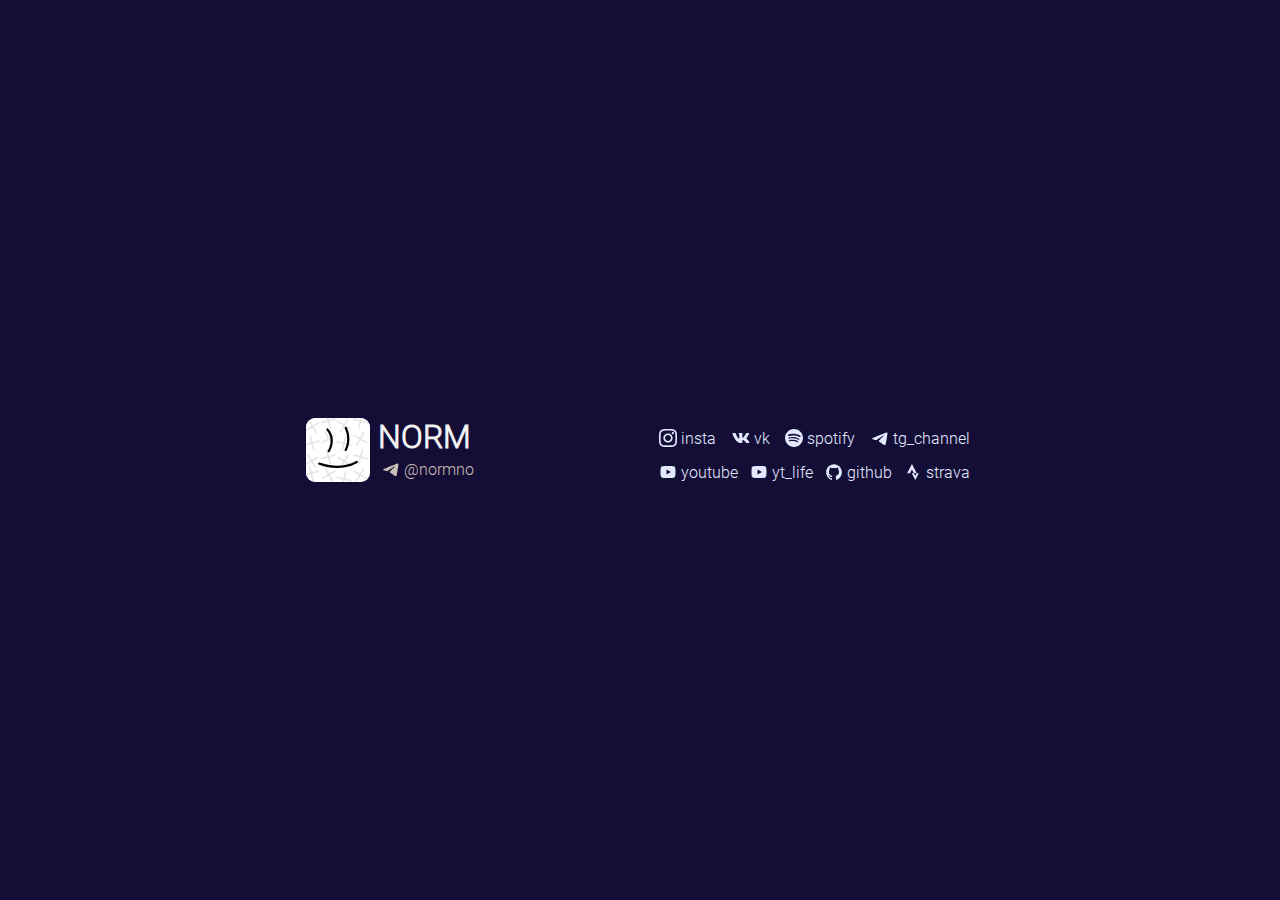
==== index.html @ 984906d0 "add qcode previews" ====
<!DOCTYPE html>
<html>

<head>
    <meta charset="UTF-8" />
    <meta http-equiv="X-UA-Compatible" content="IE=edge" />
    <meta name="viewport" content="width=device-width, initial-scale=1.0" />
    <title>NORM</title>
    <meta name="description"
        content="Hello! My name is Sergey. I love new technologies, programming and video editing.">
    <meta property="og:site_name" content="NORM" />
    <meta property="og:description"
        content="Hello! My name is Sergey. I love new technologies, programming and video editing.">
    <meta property="og:title" content="NORM">
    <meta property="og:image" content="https://normss.github.io/normlinks/image/qrcode.png">
    <link rel="stylesheet" href="css/main.css" />
    <link rel="icon" href="image\norm_logo.svg">
    <link rel="canonical" href="https://normss.github.io/normlinks/">
</head>

<body>
    <div class="main">

        <div class="wrapper">
            <div class="author">
                <svg class="logo" xmlns="http://www.w3.org/2000/svg" viewBox="0 0 283.46 283.46">
                    <defs>
                        <style>
                            .cls-1 {
                                fill: #fff;
                            }
            
                            .cls-2 {
                                fill: #e5e5e5;
                            }
                        </style>
                    </defs>
                    <g>
                        <path class="cls-1"
                            d="M283.46,28.34V255.11a28.34,28.34,0,0,1-28.34,28.35H28.35A28.35,28.35,0,0,1,0,255.11V28.34A28.34,28.34,0,0,1,28.35,0H255.12A28.34,28.34,0,0,1,283.46,28.34Z" />
                        <path class="cls-2"
                            d="M54.86,239.75c4.46-1.12,2.59-8.1-1.83-6.84l-24,6.42a3.55,3.55,0,0,1-4.34-2.51l-6.42-24c-1.12-4.46-8.1-2.58-6.84,1.84l6.41,24a3.54,3.54,0,0,1-2.5,4.34l-24,6.42c-4.46,1.12-2.59,8.09,1.83,6.84l24-6.42a3.54,3.54,0,0,1,4.34,2.51l6.42,24c1.13,4.46,8.1,2.59,6.85-1.83l-6.42-24a3.54,3.54,0,0,1,2.5-4.34Z" />
                        <path class="cls-2"
                            d="M58.62,105.71c4.46-1.13,2.59-8.1-1.83-6.85l-24,6.42a3.53,3.53,0,0,1-4.34-2.5l-6.42-24c-1.13-4.46-8.1-2.59-6.85,1.83l6.42,24a3.54,3.54,0,0,1-2.5,4.34l-24,6.42c-4.46,1.12-2.59,8.1,1.83,6.84l24-6.42a3.55,3.55,0,0,1,4.34,2.51l6.42,24c1.13,4.46,8.1,2.59,6.85-1.84l-6.42-23.95a3.53,3.53,0,0,1,2.5-4.34Z" />
                        <path class="cls-2"
                            d="M37.83,219.52c2.24,4,8.49.4,6.14-3.55l-12.4-21.48a3.55,3.55,0,0,1,1.29-4.84l21.48-12.4c4-2.24.41-8.49-3.54-6.14L29.32,183.52a3.56,3.56,0,0,1-4.84-1.3l-12.4-21.48c-2.24-4-8.5-.4-6.14,3.54l12.4,21.48a3.54,3.54,0,0,1-1.29,4.84L-4.43,203c-4,2.25-.41,8.5,3.54,6.14l21.48-12.4a3.54,3.54,0,0,1,4.84,1.3Z" />
                        <path class="cls-2"
                            d="M42.18,66.89c2.24,4,8.49.4,6.14-3.55L35.92,41.86A3.55,3.55,0,0,1,37.21,37l21.48-12.4c4-2.24.41-8.49-3.54-6.14L33.67,30.88a3.55,3.55,0,0,1-4.84-1.29L16.43,8.11c-2.24-4-8.5-.41-6.14,3.54l12.4,21.48A3.54,3.54,0,0,1,21.4,38L-.08,50.37c-4,2.24-.41,8.5,3.54,6.14l21.48-12.4a3.54,3.54,0,0,1,4.84,1.3Z" />
                        <path class="cls-2"
                            d="M136,266.16c-4.46-1.13-2.59-8.1,1.83-6.85l24,6.42a3.54,3.54,0,0,0,4.34-2.5l6.42-24c1.12-4.46,8.1-2.59,6.84,1.84L173,265.06a3.55,3.55,0,0,0,2.51,4.34l24,6.42c4.46,1.13,2.59,8.1-1.84,6.85l-24-6.42a3.53,3.53,0,0,0-4.34,2.5l-6.42,24c-1.13,4.46-8.1,2.59-6.85-1.83l6.42-24a3.54,3.54,0,0,0-2.5-4.34Z" />
                        <path class="cls-2"
                            d="M136.24,107.08c-4.46-1.12-2.59-8.1,1.84-6.84L162,106.66a3.55,3.55,0,0,0,4.34-2.51l6.42-24c1.13-4.46,8.1-2.59,6.85,1.84l-6.42,24a3.53,3.53,0,0,0,2.5,4.33l24,6.42c4.46,1.13,2.59,8.1-1.83,6.85l-24-6.42a3.55,3.55,0,0,0-4.34,2.5l-6.42,24c-1.12,4.46-8.1,2.59-6.84-1.83l6.42-24a3.55,3.55,0,0,0-2.51-4.34Z" />
                        <path class="cls-2"
                            d="M157,220.89c-2.24,4-8.49.4-6.14-3.54l12.4-21.48A3.54,3.54,0,0,0,162,191l-21.48-12.4c-4-2.24-.41-8.5,3.54-6.14l21.48,12.4a3.54,3.54,0,0,0,4.84-1.3l12.4-21.48c2.24-4,8.5-.4,6.14,3.55l-12.4,21.48a3.54,3.54,0,0,0,1.3,4.84l21.48,12.4c4,2.24.4,8.49-3.55,6.14l-21.48-12.41a3.56,3.56,0,0,0-4.84,1.3Z" />
                        <path class="cls-2"
                            d="M156.83,61.71c-2.24,4-8.49.41-6.14-3.54l12.4-21.48a3.54,3.54,0,0,0-1.29-4.84l-21.48-12.4c-4-2.24-.41-8.5,3.54-6.14l21.48,12.4a3.54,3.54,0,0,0,4.84-1.3l12.4-21.48c2.24-4,8.5-.4,6.14,3.55L176.32,28a3.55,3.55,0,0,0,1.29,4.84L199.1,45.2c4,2.24.4,8.49-3.55,6.14l-21.48-12.4a3.55,3.55,0,0,0-4.84,1.29Z" />
                        <path class="cls-2"
                            d="M67.31,16.88C62.86,18,64.73,25,69.15,23.73l24-6.42a3.54,3.54,0,0,1,4.34,2.5l6.42,24c1.12,4.46,8.1,2.59,6.84-1.83l-6.42-24a3.55,3.55,0,0,1,2.51-4.34l24-6.42c4.46-1.12,2.59-8.1-1.83-6.84L105,6.8a3.55,3.55,0,0,1-4.34-2.51l-6.42-24c-1.12-4.46-8.1-2.59-6.84,1.84l6.42,24a3.55,3.55,0,0,1-2.51,4.34Z" />
                        <path class="cls-2"
                            d="M67.46,176c-4.45,1.13-2.58,8.1,1.84,6.85l24-6.42a3.54,3.54,0,0,1,4.34,2.5l6.42,24c1.12,4.46,8.1,2.59,6.84-1.83l-6.42-24a3.55,3.55,0,0,1,2.51-4.34l24-6.42c4.45-1.13,2.58-8.1-1.84-6.85l-24,6.42a3.54,3.54,0,0,1-4.34-2.5l-6.42-24c-1.12-4.46-8.1-2.59-6.84,1.83l6.42,24a3.55,3.55,0,0,1-2.51,4.34Z" />
                        <path class="cls-2"
                            d="M88.25,62.15c-2.24-4-8.49-.4-6.13,3.55l12.4,21.48A3.54,3.54,0,0,1,93.22,92l-21.48,12.4c-4,2.24-.4,8.49,3.54,6.13l21.49-12.4a3.53,3.53,0,0,1,4.83,1.3L114,120.93c2.24,4,8.49.4,6.13-3.54l-12.4-21.48a3.53,3.53,0,0,1,1.3-4.84l21.48-12.41c4-2.24.4-8.49-3.54-6.13L105.5,84.93a3.53,3.53,0,0,1-4.84-1.3Z" />
                        <path class="cls-2"
                            d="M88.05,221.33c-2.24-4-8.49-.4-6.13,3.55l12.4,21.47A3.55,3.55,0,0,1,93,251.2L71.54,263.6c-4,2.24-.4,8.49,3.54,6.13l21.48-12.4a3.53,3.53,0,0,1,4.84,1.3l12.41,21.48c2.24,4,8.49.4,6.13-3.54l-12.4-21.48a3.53,3.53,0,0,1,1.3-4.84l21.48-12.41c4-2.24.4-8.49-3.54-6.13l-21.48,12.4a3.53,3.53,0,0,1-4.84-1.3Z" />
                        <path class="cls-2"
                            d="M273.63,17.61c4.46,1.12,2.59,8.1-1.84,6.84l-24-6.42a3.55,3.55,0,0,0-4.34,2.51l-6.42,24C236,49,229,47.08,230.23,42.66l6.42-24a3.54,3.54,0,0,0-2.5-4.34l-24-6.42C205.73,6.82,207.6-.16,212,1.1l24,6.42A3.55,3.55,0,0,0,240.32,5l6.42-24c1.12-4.46,8.1-2.59,6.84,1.83l-6.42,24a3.55,3.55,0,0,0,2.51,4.34Z" />
                        <path class="cls-2"
                            d="M273.48,176.69c4.46,1.12,2.59,8.1-1.84,6.84l-24-6.42a3.54,3.54,0,0,0-4.33,2.51l-6.42,23.95c-1.13,4.46-8.1,2.59-6.85-1.83l6.42-24a3.55,3.55,0,0,0-2.5-4.34L210,167c-4.46-1.12-2.59-8.1,1.83-6.84l24,6.42a3.55,3.55,0,0,0,4.34-2.51l6.42-24c1.12-4.45,8.1-2.58,6.84,1.84l-6.42,24a3.55,3.55,0,0,0,2.51,4.34Z" />
                        <path class="cls-2"
                            d="M252.69,62.88c2.24-4,8.49-.41,6.13,3.54L246.42,87.9a3.55,3.55,0,0,0,1.3,4.84l21.48,12.4c4,2.24.4,8.5-3.54,6.14l-21.48-12.4a3.54,3.54,0,0,0-4.84,1.29l-12.41,21.48c-2.24,4-8.49.41-6.13-3.54l12.4-21.48a3.54,3.54,0,0,0-1.3-4.84l-21.48-12.4c-4-2.24-.4-8.5,3.55-6.14l21.48,12.4a3.55,3.55,0,0,0,4.84-1.29Z" />
                        <path class="cls-2"
                            d="M252.89,222.05c2.24-4,8.49-.4,6.14,3.55l-12.41,21.48a3.56,3.56,0,0,0,1.3,4.84l21.48,12.4c4,2.24.4,8.49-3.54,6.14l-21.48-12.4a3.54,3.54,0,0,0-4.84,1.29l-12.4,21.48c-2.25,4-8.5.41-6.14-3.54l12.4-21.48a3.54,3.54,0,0,0-1.3-4.84l-21.48-12.4c-4-2.24-.4-8.5,3.55-6.14l21.48,12.4a3.55,3.55,0,0,0,4.84-1.29Z" />
                        <path
                            d="M91.22,54.47c6,6,10.93,15.2,13.91,24,7.67,22.59,2.79,45.91-8.73,66.28-3.18,5.61,5.46,10.66,8.63,5,12.59-22.25,18.12-48.22,10.07-73-3.41-10.5-8.94-21.43-16.81-29.36-4.54-4.57-11.61,2.5-7.07,7.08Z" />
                        <path
                            d="M171.61,46.12c14.65,28,14.19,65.06,0,93.09-2.9,5.73,5.72,10.79,8.63,5,15.86-31.32,16.48-71.74,0-103.19-3-5.7-11.62-.65-8.63,5Z" />
                        <path
                            d="M56.1,205.78c11.4,5,23.67,8.35,35.83,10.9,26.72,5.62,54.41,6.68,81.33,1.83a175.32,175.32,0,0,0,54.1-19.4c5.63-3.13.59-11.77-5-8.64C176.4,216,120.88,217,71.62,200.93c-2.81-.91-5.59-1.88-8.35-3L61,197.09c-1.31-.53,1,.45.14,0-5.84-2.57-10.93,6.05-5,8.64Z" />
                    </g>
                </svg>
                <div>
                    <h1>NORM</h1>
                    <a class="socials" href="https://t.me/normno" target="_blank">
                        <span class="social-logo">
                            <svg xmlns="http://www.w3.org/2000/svg" width="18" height="18" viewBox="0 0 48 48" fill="currentcolor">
                                <path
                                    d="M5.83,23.616c12.568-5.529,28.832-12.27,31.077-13.203c5.889-2.442,7.696-1.974,6.795,3.434 c-0.647,3.887-2.514,16.756-4.002,24.766c-0.883,4.75-2.864,5.313-5.979,3.258c-1.498-0.989-9.059-5.989-10.7-7.163 c-1.498-1.07-3.564-2.357-0.973-4.892c0.922-0.903,6.966-6.674,11.675-11.166c0.617-0.59-0.158-1.559-0.87-1.086 c-6.347,4.209-15.147,10.051-16.267,10.812c-1.692,1.149-3.317,1.676-6.234,0.838c-2.204-0.633-4.357-1.388-5.195-1.676 C1.93,26.43,2.696,24.995,5.83,23.616z">
                                </path>
                            </svg>
                        </span>
                        @normno
                    </a>
                </div>
            </div>

            <div class="link-bar">
                <div class="link-row">
                    <a class="socials instagram" href="https://instagram.com/norm_182" target="_blank">
                        <span class="social-logo">
                            <svg viewBox="0 0 128 128""
                            xmlns=" http://www.w3.org/2000/svg" width="18" height="18" fill="currentcolor">
                                <path
                                    d="M105.843,29.837    c0,4.242-3.439,7.68-7.68,7.68c-4.241,0-7.68-3.438-7.68-7.68c0-4.242,3.439-7.68,7.68-7.68    C102.405,22.157,105.843,25.595,105.843,29.837z M64,85.333c-11.782,0-21.333-9.551-21.333-21.333    c0-11.782,9.551-21.333,21.333-21.333c11.782,0,21.333,9.551,21.333,21.333C85.333,75.782,75.782,85.333,64,85.333z M64,31.135    c-18.151,0-32.865,14.714-32.865,32.865c0,18.151,14.714,32.865,32.865,32.865c18.151,0,32.865-14.714,32.865-32.865    C96.865,45.849,82.151,31.135,64,31.135z M64,11.532c17.089,0,19.113,0.065,25.861,0.373c6.24,0.285,9.629,1.327,11.884,2.204    c2.987,1.161,5.119,2.548,7.359,4.788c2.24,2.239,3.627,4.371,4.788,7.359c0.876,2.255,1.919,5.644,2.204,11.884    c0.308,6.749,0.373,8.773,0.373,25.862c0,17.089-0.065,19.113-0.373,25.861c-0.285,6.24-1.327,9.629-2.204,11.884    c-1.161,2.987-2.548,5.119-4.788,7.359c-2.239,2.24-4.371,3.627-7.359,4.788c-2.255,0.876-5.644,1.919-11.884,2.204    c-6.748,0.308-8.772,0.373-25.861,0.373c-17.09,0-19.114-0.065-25.862-0.373c-6.24-0.285-9.629-1.327-11.884-2.204    c-2.987-1.161-5.119-2.548-7.359-4.788c-2.239-2.239-3.627-4.371-4.788-7.359c-0.876-2.255-1.919-5.644-2.204-11.884    c-0.308-6.749-0.373-8.773-0.373-25.861c0-17.089,0.065-19.113,0.373-25.862c0.285-6.24,1.327-9.629,2.204-11.884    c1.161-2.987,2.548-5.119,4.788-7.359c2.239-2.24,4.371-3.627,7.359-4.788c2.255-0.876,5.644-1.919,11.884-2.204    C44.887,11.597,46.911,11.532,64,11.532z M64,0C46.619,0,44.439,0.074,37.613,0.385C30.801,0.696,26.148,1.778,22.078,3.36    c-4.209,1.635-7.778,3.824-11.336,7.382C7.184,14.3,4.995,17.869,3.36,22.078c-1.582,4.071-2.664,8.723-2.975,15.535    C0.074,44.439,0,46.619,0,64c0,17.381,0.074,19.561,0.385,26.387c0.311,6.812,1.393,11.464,2.975,15.535    c1.635,4.209,3.824,7.778,7.382,11.336c3.558,3.558,7.127,5.746,11.336,7.382c4.071,1.582,8.723,2.664,15.535,2.975    C44.439,127.926,46.619,128,64,128c17.381,0,19.561-0.074,26.387-0.385c6.812-0.311,11.464-1.393,15.535-2.975    c4.209-1.636,7.778-3.824,11.336-7.382c3.558-3.558,5.746-7.127,7.382-11.336c1.582-4.071,2.664-8.723,2.975-15.535    C127.926,83.561,128,81.381,128,64c0-17.381-0.074-19.561-0.385-26.387c-0.311-6.812-1.393-11.464-2.975-15.535    c-1.636-4.209-3.824-7.778-7.382-11.336c-3.558-3.558-7.127-5.746-11.336-7.382c-4.071-1.582-8.723-2.664-15.535-2.975    C83.561,0.074,81.381,0,64,0z" />
                            </svg>
                        </span>
                        insta
                    </a>
                    <a class="socials vk" href="https://vk.com/norm_182" target="_blank">
                        <span class="social-logo">
                            <svg xmlns="http://www.w3.org/2000/svg" width="18" height="18" viewBox="0 0 512 512"
                                fill="currentcolor">
                                <path
                                    d="M484.7 132c3.56-11.28 0-19.48-15.75-19.48h-52.37c-13.21 0-19.31 7.18-22.87 14.86c0 0-26.94 65.6-64.56 108.13c-12.2 12.3-17.79 16.4-24.4 16.4c-3.56 0-8.14-4.1-8.14-15.37V131.47c0-13.32-4.06-19.47-15.25-19.47H199c-8.14 0-13.22 6.15-13.22 12.3c0 12.81 18.81 15.89 20.84 51.76V254c0 16.91-3 20-9.66 20c-17.79 0-61-66.11-86.92-141.44C105 117.64 99.88 112 86.66 112H33.79C18.54 112 16 119.17 16 126.86c0 13.84 17.79 83.53 82.86 175.77c43.21 63 104.72 96.86 160.13 96.86c33.56 0 37.62-7.69 37.62-20.5v-47.66c0-15.37 3.05-17.93 13.73-17.93c7.62 0 21.35 4.09 52.36 34.33C398.28 383.6 404.38 400 424.21 400h52.36c15.25 0 22.37-7.69 18.3-22.55c-4.57-14.86-21.86-36.38-44.23-62c-12.2-14.34-30.5-30.23-36.09-37.92c-7.62-10.25-5.59-14.35 0-23.57c-.51 0 63.55-91.22 70.15-122">
                                </path>
                            </svg>
                        </span>
                        vk
                    </a>
                    <a class="socials spotify" href="https://open.spotify.com/user/oo09uknyfa5kwyi226auy5erz"
                        target="_blank">
                        <span class="social-logo">
                            <svg xmlns="http://www.w3.org/2000/svg" width="18" height="18" viewBox="0 0 128 128"
                                fill="currentcolor">
                                <path
                                    d="M64,0C28.8,0,0,28.8,0,64s28.8,64,64,64    s64-28.8,64-64S99.52,0,64,0 M93.44,92.48c-1.28,1.92-3.52,2.56-5.44,1.28c-15.04-9.28-33.92-11.2-56.32-6.08    c-2.24,0.64-4.16-0.96-4.8-2.88c-0.64-2.24,0.96-4.16,2.88-4.8c24.32-5.44,45.44-3.2,62.08,7.04C94.08,88,94.4,90.56,93.44,92.48     M101.12,74.88c-1.6,2.24-4.48,3.2-6.72,1.6c-17.28-10.56-43.52-13.76-63.68-7.36c-2.56,0.64-5.44-0.64-6.08-3.2    c-0.64-2.56,0.64-5.44,3.2-6.08c23.36-7.04,52.16-3.52,72,8.64C101.76,69.44,102.72,72.64,101.12,74.88 M101.76,56.96    C81.28,44.8,47.04,43.52,27.52,49.6c-3.2,0.96-6.4-0.96-7.36-3.84c-0.96-3.2,0.96-6.4,3.84-7.36c22.72-6.72,60.16-5.44,83.84,8.64    c2.88,1.6,3.84,5.44,2.24,8.32C108.48,57.6,104.64,58.56,101.76,56.96" />
                            </svg>
                        </span>
                        spotify
                    </a>
                    <a class="socials telegram" href="https://t.me/atmosphericbox" target="_blank">
                        <span class="social-logo">
                            <svg xmlns="http://www.w3.org/2000/svg" width="18" height="18" viewBox="0 0 48 48"
                                fill="currentcolor">
                                <path
                                    d="M5.83,23.616c12.568-5.529,28.832-12.27,31.077-13.203c5.889-2.442,7.696-1.974,6.795,3.434 c-0.647,3.887-2.514,16.756-4.002,24.766c-0.883,4.75-2.864,5.313-5.979,3.258c-1.498-0.989-9.059-5.989-10.7-7.163 c-1.498-1.07-3.564-2.357-0.973-4.892c0.922-0.903,6.966-6.674,11.675-11.166c0.617-0.59-0.158-1.559-0.87-1.086 c-6.347,4.209-15.147,10.051-16.267,10.812c-1.692,1.149-3.317,1.676-6.234,0.838c-2.204-0.633-4.357-1.388-5.195-1.676 C1.93,26.43,2.696,24.995,5.83,23.616z">
                                </path>
                            </svg>
                        </span>
                        tg_channel
                    </a>
                </div>
                <div class="link-row">
                    <a class="socials youtube" href="https://www.youtube.com/@normno" target="_blank">
                        <span class="social-logo">
                            <svg xmlns="http://www.w3.org/2000/svg" width="18" height="18" viewBox="0 0 24 24"
                                fill="currentcolor">
                                <path
                                    d="M21.582,6.186c-0.23-0.86-0.908-1.538-1.768-1.768C18.254,4,12,4,12,4S5.746,4,4.186,4.418 c-0.86,0.23-1.538,0.908-1.768,1.768C2,7.746,2,12,2,12s0,4.254,0.418,5.814c0.23,0.86,0.908,1.538,1.768,1.768 C5.746,20,12,20,12,20s6.254,0,7.814-0.418c0.861-0.23,1.538-0.908,1.768-1.768C22,16.254,22,12,22,12S22,7.746,21.582,6.186z M10,14.598V9.402c0-0.385,0.417-0.625,0.75-0.433l4.5,2.598c0.333,0.192,0.333,0.674,0,0.866l-4.5,2.598 C10.417,15.224,10,14.983,10,14.598z">
                                </path>
                            </svg>
                        </span>
                        youtube
                    </a>
                    <a class="socials youtube" href="https://www.youtube.com/@norm_life" target="_blank">
                        <span class="social-logo">
                            <svg xmlns="http://www.w3.org/2000/svg" width="18" height="18" viewBox="0 0 24 24"
                                fill="currentcolor">
                                <path
                                    d="M21.582,6.186c-0.23-0.86-0.908-1.538-1.768-1.768C18.254,4,12,4,12,4S5.746,4,4.186,4.418 c-0.86,0.23-1.538,0.908-1.768,1.768C2,7.746,2,12,2,12s0,4.254,0.418,5.814c0.23,0.86,0.908,1.538,1.768,1.768 C5.746,20,12,20,12,20s6.254,0,7.814-0.418c0.861-0.23,1.538-0.908,1.768-1.768C22,16.254,22,12,22,12S22,7.746,21.582,6.186z M10,14.598V9.402c0-0.385,0.417-0.625,0.75-0.433l4.5,2.598c0.333,0.192,0.333,0.674,0,0.866l-4.5,2.598 C10.417,15.224,10,14.983,10,14.598z">
                                </path>
                            </svg>
                        </span>
                        yt_life
                    </a>
                    <a class="socials github" href="https://github.com/NORMss" target="_blank">
                        <span class="social-logo">
                            <svg viewBox="0 0 512 512""
                        xmlns=" http://www.w3.org/2000/svg" width="18" height="18" fill="currentcolor">
                                <path
                                    d="M256,32C132.3,32,32,134.8,32,261.7c0,101.5,64.2,187.5,153.2,217.9c11.2,2.1,15.3-5,15.3-11.1   c0-5.5-0.2-19.9-0.3-39.1c-62.3,13.9-75.5-30.8-75.5-30.8c-10.2-26.5-24.9-33.6-24.9-33.6c-20.3-14.3,1.5-14,1.5-14   c22.5,1.6,34.3,23.7,34.3,23.7c20,35.1,52.4,25,65.2,19.1c2-14.8,7.8-25,14.2-30.7c-49.7-5.8-102-25.5-102-113.5   c0-25.1,8.7-45.6,23-61.6c-2.3-5.8-10-29.2,2.2-60.8c0,0,18.8-6.2,61.6,23.5c17.9-5.1,37-7.6,56.1-7.7c19,0.1,38.2,2.6,56.1,7.7   c42.8-29.7,61.5-23.5,61.5-23.5c12.2,31.6,4.5,55,2.2,60.8c14.3,16.1,23,36.6,23,61.6c0,88.2-52.4,107.6-102.3,113.3   c8,7.1,15.2,21.1,15.2,42.5c0,30.7-0.3,55.5-0.3,63c0,6.1,4,13.3,15.4,11C415.9,449.1,480,363.1,480,261.7   C480,134.8,379.7,32,256,32z" />
                            </svg>
                        </span>
                        github
                    </a>
                    <a class="socials strava" href="https://www.strava.com/athletes/66466431" target="_blank">
                        <span class="social-logo">
                            <svg viewBox="0 0 512 512""
                        xmlns=" http://www.w3.org/2000/svg" width="18" height="18" fill="currentcolor">
                                <g>
                                    <polygon
                                        points="226.172,26.001 90.149,288.345 170.29,288.345 226.172,184.036 281.605,288.345     361.116,288.345   "
                                        />
                                    <polygon
                                        points="361.116,288.345 321.675,367.586 281.605,288.345 220.871,288.345 321.675,485.999     421.851,288.345   "
                                        />
                                </g>
                            <g/>
                        </svg>
                        </span>
                        strava
                    </a>
                </div>

            </div>
        </div>
    </div>
</body>

</html>
---- css/main.css ----
@font-face { font-family: Open Sans; src: url('../css/Roboto-Light.ttf'); } 
@font-face { font-family: Panton; src: url('../css/Roboto-Regular.ttf');}

html,
body {
  padding: 0;
  margin: 0;
  font-family: 'Open Sans', sans-serif;
}

* {
  box-sizing: border-box;
  outline: none !important
}   

body {
  background-color: #140e36;
  color: #f1f1f1;
  max-width: 700px;
  margin: 0 auto;
  padding: 16px;
  font-family: 'Open Sans', sans-serif;
  display: flex;
  flex-direction: column;
  align-items: center;
  min-height: 100vh;
}

::selection {
    background-color: #e2e9ff;
    color: #402158;
}

a {
  color: inherit;
  transition: 0.2s;
  text-decoration: none;
}

a:hover {
  color: #ffffff ;
}

a:hover.telegram{
  color: #0088cc ;
}

a:hover.youtube{
  color: #c4302b ;
}

a:hover.instagram{
  color: #cc2366;
}

a:hover.spotify{
  color: #1DB954;
}

a:hover.vk{
  color: #0077FF;
}

a:hover.github{
  color: #6e5494;
}

a:hover.strava{
  color: #fc4c02;
}

.main {
  display: flex;
  flex: 1 0 auto;
  align-items: center;
  width: 100%;
}

.wrapper {
  display: flex;
  flex-wrap: wrap;
  align-items: center;
  width: 100%;
  -moz-user-select: none;
  -khtml-user-select: none;
  user-select: none;   
}

.author {
  display: flex;
  animation: 2.5s cubic-bezier(0.25, 1, 0.3, 1) wipe-in both;
  align-items: center;
  margin: 24px 0;
}

.author h1, .author a {
  margin: 0px;
}

.author a {
  color: #c9bfb5;
  /* margin-left: 0.65vh; */
}

.logo {
  background-color: #e2e9ff;
  border-radius: 15%;
  margin-right: 8px;
  width: 64px;
  height: 64px;   
}

.link-bar {
  margin-left: auto;
  margin-top: 10px;
  animation: 2.5s cubic-bezier(0.25, 1, 0.3, 1) wipe-in both;
}

.link-row {
  display: flex;
  flex-wrap: wrap;
  justify-content: space-between;
}

.socials {
  margin: 4px;
  display: flex;
  align-items: center;
  color: #e2e9ff;
}

.social-logo {
  display: flex;
  margin: 4px;
}

/* .footer {
  font-size: 10px;
  animation: 2.5s cubic-bezier(0.25, 1, 0.3, 1) wipe-in both;
  color: #868686;
  opacity: .3;
}

.footer a {
  text-decoration: underline;
} */

@keyframes wipe-in {
  0% {
    clip-path: inset(0 100% 0 0);
  }
  100% {
    clip-path: inset(0 0 0 0);
  }
}

@media (max-width: 578px) {
  .wrapper {
    justify-content: center;
    margin-bottom: 10vh;
  }
  
  .link-bar{
    margin: 0;
    margin-top: 10px;
  }

  .link-row{
    justify-content: space-between;
  }
}

.noisy {
background-image: url([data-uri]);}
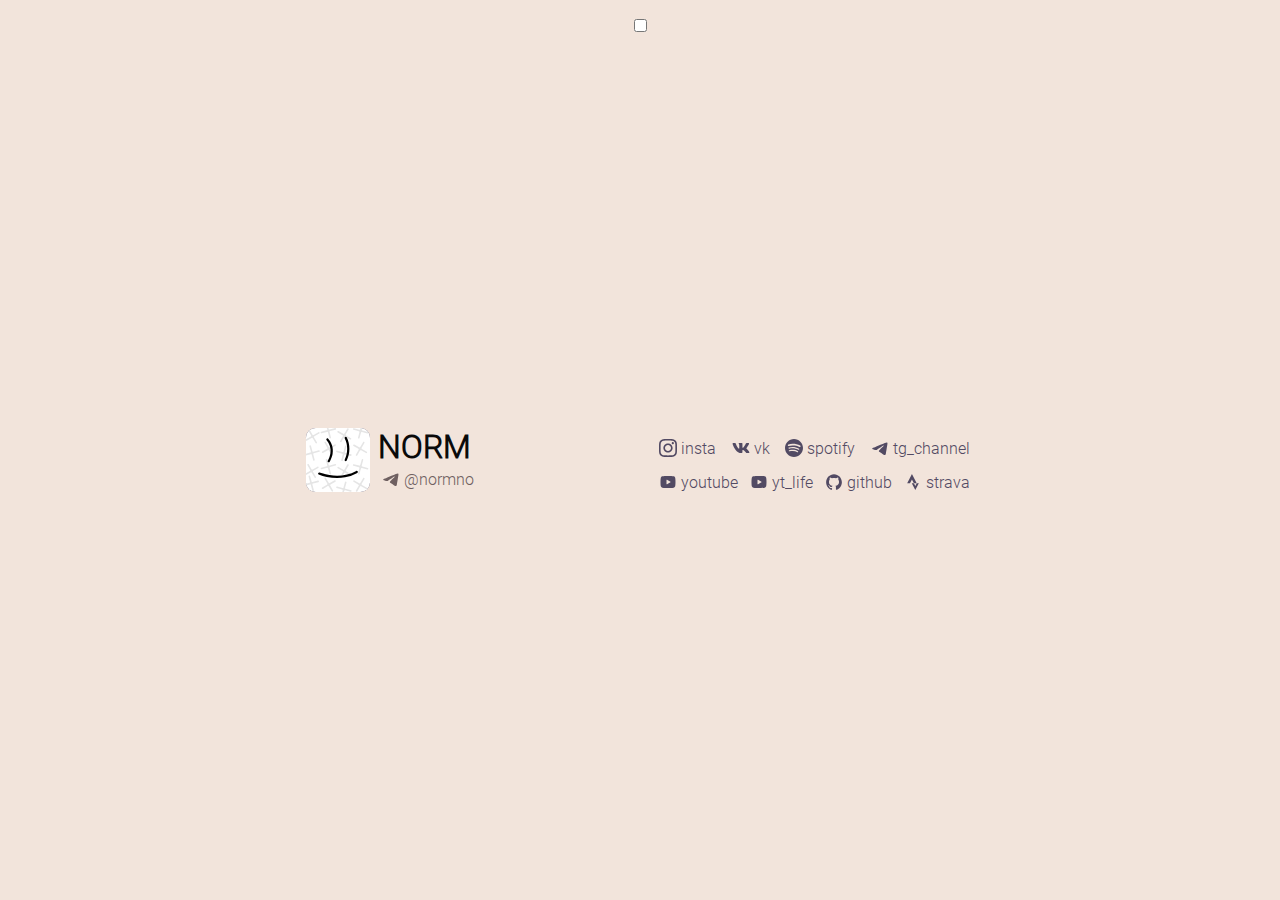
==== commit 1ee65dbf: "add white themem" ====
--- a/index.html
+++ b/index.html
@@ -19,8 +19,20 @@
 </head>
 
 <body>
+    <label>
+        <input class="checkbox" type="checkbox" onchange="changeTheme(this.checked)">
+        <span class="fake-checkbox"></span>
+      </label>
+      <script>
+        function changeTheme(isChecked) {
+          if (isChecked) {
+            document.body.setAttribute('dark', '');
+          } else {
+            document.body.removeAttribute('dark');
+          }
+        }
+      </script>
     <div class="main">
-
         <div class="wrapper">
             <div class="author">
                 <svg class="logo" xmlns="http://www.w3.org/2000/svg" viewBox="0 0 283.46 283.46">
--- a/css/main.css
+++ b/css/main.css
@@ -14,8 +14,8 @@
 }   
 
 body {
-  background-color: #140e36;
-  color: #f1f1f1;
+  background-color: var(--var-bgcolor);
+  color: var(--var-bodyfontcolor);
   max-width: 700px;
   margin: 0 auto;
   padding: 16px;
@@ -27,8 +27,8 @@
 }
 
 ::selection {
-    background-color: #e2e9ff;
-    color: #402158;
+    background-color: var(--var-logocolor);
+    color: var(--var-selectioncolor);
 }
 
 a {
@@ -76,6 +76,34 @@
   width: 100%;
 }
 
+label {
+  display: block;
+  cursor: pointer;
+}
+​
+.checkbox { 
+  display: none;
+}
+​
+.fake-checkbox { 
+  display: inline-block;
+  width: 20px;
+  height: 20px;
+  border: 2px solid #3c7e5e;
+  /* Выровняем по тексту */
+  vertical-align: middle;
+  margin-top: -2px;
+  margin-right: 4px;
+}
+
+.checkbox:checked + .fake-checkbox::before {
+  content: '';
+  display: block;
+  width: 100%;
+  height: 100%;
+  background: url("image\sun.svg") no-repeat center / contain;
+}
+
 .wrapper {
   display: flex;
   flex-wrap: wrap;
@@ -98,12 +126,12 @@
 }
 
 .author a {
-  color: #c9bfb5;
+  color: var(--var-author_acolor);
   /* margin-left: 0.65vh; */
 }
 
 .logo {
-  background-color: #e2e9ff;
+  background-color: var(--var-logocolor);
   border-radius: 15%;
   margin-right: 8px;
   width: 64px;
@@ -126,7 +154,7 @@
   margin: 4px;
   display: flex;
   align-items: center;
-  color: #e2e9ff;
+  color: var(--var-socualscolor);
 }
 
 .social-logo {
@@ -170,5 +198,37 @@
   }
 }
 
+:root {
+  --var-bgcolor: #140e36;
+  --var-logocolor: #e2e9ff;
+  --var-socualscolor: var(--var-logocolor);
+  --var-selectionbgcolor: var(--var-logocolor);
+  --var-selectioncolor:#402158;
+  --var-bodyfontcolor: #f1f1f1;
+  --var-author_acolor: #c9bfb5;
+}
+
+@media (prefers-color-scheme: light) {
+  :root {
+    --var-bgcolor: #f2e4db;
+    --var-logocolor: #524a63;
+    --var-socualscolor: var(--var-logocolor);
+    --var-selectionbgcolor: var(--var-logocolor);
+    --var-selectioncolor:#b1a6a6;
+    --var-bodyfontcolor: #0a0a0a;
+    --var-author_acolor: #6f6061;
+  }
+}
+
+[dark]{
+  --var-bgcolor: #140e36;
+  --var-logocolor: #e2e9ff;
+  --var-socualscolor: var(--var-logocolor);
+  --var-selectionbgcolor: var(--var-logocolor);
+  --var-selectioncolor:#402158;
+  --var-bodyfontcolor: #f1f1f1;
+  --var-author_acolor: #c9bfb5;
+}
+
 .noisy {
 background-image: url([data-uri]);} 
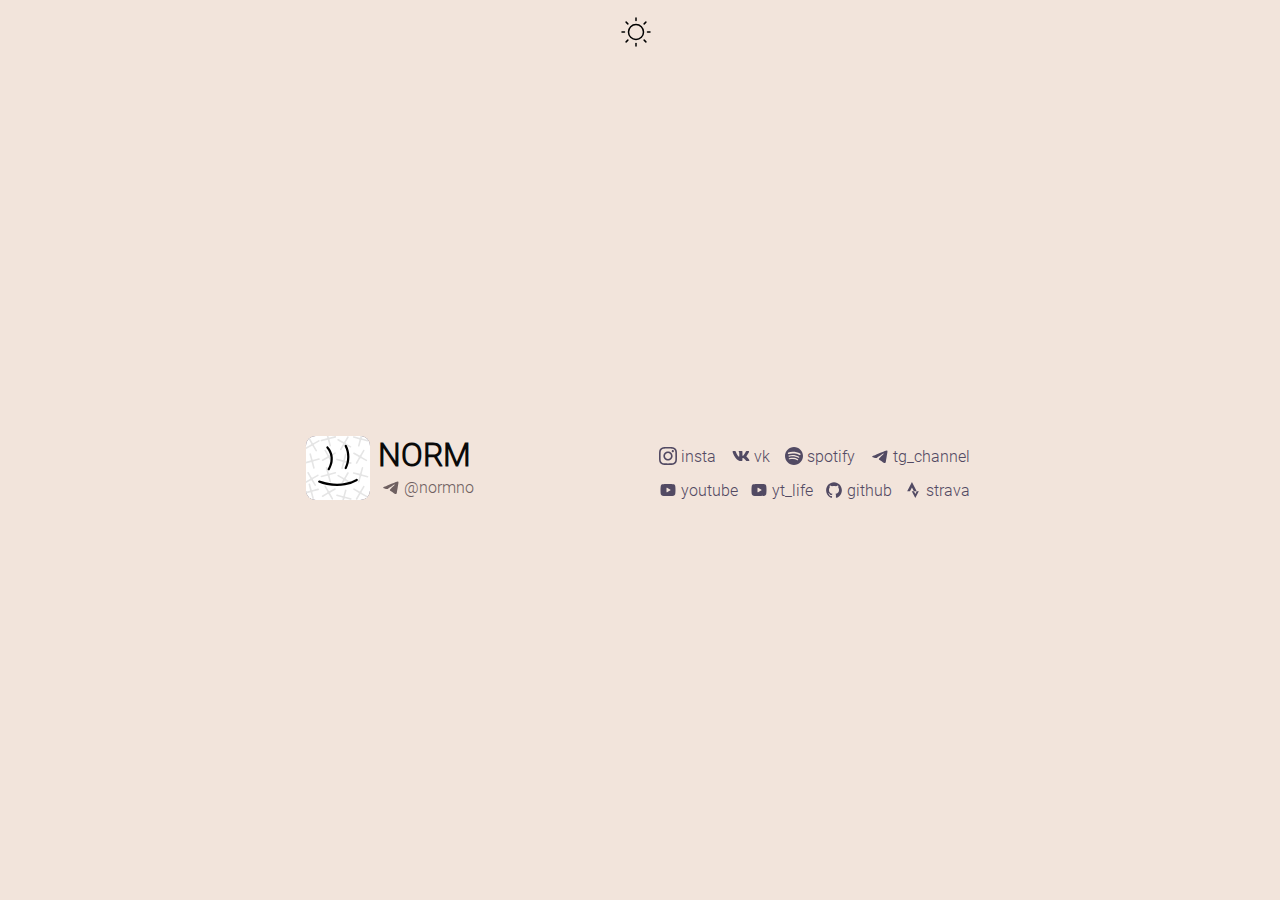
==== commit 1fe91b97: "add checkbox them" ====
--- a/index.html
+++ b/index.html
@@ -19,19 +19,19 @@
 </head>
 
 <body>
-    <label>
-        <input class="checkbox" type="checkbox" onchange="changeTheme(this.checked)">
-        <span class="fake-checkbox"></span>
-      </label>
-      <script>
-        function changeTheme(isChecked) {
-          if (isChecked) {
-            document.body.setAttribute('dark', '');
-          } else {
-            document.body.removeAttribute('dark');
-          }
-        }
-      </script>
+    <div>
+        <input type="checkbox" class="custom-checkbox" id="happy" onchange="changeTheme(this.checked)">
+        <label for="happy"></label>
+        <script>
+            function changeTheme(isChecked) {
+                if (isChecked) {
+                    document.body.setAttribute('dark', '');
+                } else {
+                    document.body.removeAttribute('dark');
+                }
+            }
+        </script>
+        </div>
     <div class="main">
         <div class="wrapper">
             <div class="author">
--- a/css/main.css
+++ b/css/main.css
@@ -77,31 +77,28 @@
 }
 
 label {
-  display: block;
-  cursor: pointer;
-}
-​
-.checkbox { 
-  display: none;
-}
-​
-.fake-checkbox { 
   display: inline-block;
-  width: 20px;
-  height: 20px;
-  border: 2px solid #3c7e5e;
-  /* Выровняем по тексту */
-  vertical-align: middle;
-  margin-top: -2px;
-  margin-right: 4px;
-}
-
-.checkbox:checked + .fake-checkbox::before {
+}
+
+.custom-checkbox {
+  position: absolute;
+  z-index: -1;
+  opacity: 0;
+}
+
+.custom-checkbox+label::before {
   content: '';
-  display: block;
-  width: 100%;
-  height: 100%;
-  background: url("image\sun.svg") no-repeat center / contain;
+  display: inline-block;
+  width: 32px;
+  height: 32px;
+  margin-right: 0.5em;
+  background-repeat: no-repeat;
+  background-position: center center;
+  background-image: url("data:image/svg+xml,%3C%3Fxml version='1.0' %3F%3E%3Csvg viewBox='0 0 256 256' xmlns='http://www.w3.org/2000/svg'%3E%3Ccircle cx='128' cy='128' fill='none' r='60' stroke='%23000' stroke-linecap='round' stroke-linejoin='round' stroke-width='12'/%3E%3Cline fill='none' stroke='%23000' stroke-linecap='round' stroke-linejoin='round' stroke-width='12' x1='128' x2='128' y1='36' y2='16'/%3E%3Cline fill='none' stroke='%23000' stroke-linecap='round' stroke-linejoin='round' stroke-width='12' x1='62.9' x2='48.8' y1='62.9' y2='48.8'/%3E%3Cline fill='none' stroke='%23000' stroke-linecap='round' stroke-linejoin='round' stroke-width='12' x1='36' x2='16' y1='128' y2='128'/%3E%3Cline fill='none' stroke='%23000' stroke-linecap='round' stroke-linejoin='round' stroke-width='12' x1='62.9' x2='48.8' y1='193.1' y2='207.2'/%3E%3Cline fill='none' stroke='%23000' stroke-linecap='round' stroke-linejoin='round' stroke-width='12' x1='128' x2='128' y1='220' y2='240'/%3E%3Cline fill='none' stroke='%23000' stroke-linecap='round' stroke-linejoin='round' stroke-width='12' x1='193.1' x2='207.2' y1='193.1' y2='207.2'/%3E%3Cline fill='none' stroke='%23000' stroke-linecap='round' stroke-linejoin='round' stroke-width='12' x1='220' x2='240' y1='128' y2='128'/%3E%3Cline fill='none' stroke='%23000' stroke-linecap='round' stroke-linejoin='round' stroke-width='12' x1='193.1' x2='207.2' y1='62.9' y2='48.8'/%3E%3C/svg%3E");
+}
+
+.custom-checkbox:checked+label::before {
+    background-image: url("data:image/svg+xml,%3C%3Fxml version='1.0' %3F%3E%3Csvg viewBox='0 0 256 256' xmlns='http://www.w3.org/2000/svg'%3E%3Ccircle cx='128' cy='128' fill='none' r='60' stroke='%23fff' stroke-linecap='round' stroke-linejoin='round' stroke-width='12'/%3E%3Cline fill='none' stroke='%23fff' stroke-linecap='round' stroke-linejoin='round' stroke-width='12' x1='128' x2='128' y1='36' y2='16'/%3E%3Cline fill='none' stroke='%23fff' stroke-linecap='round' stroke-linejoin='round' stroke-width='12' x1='62.9' x2='48.8' y1='62.9' y2='48.8'/%3E%3Cline fill='none' stroke='%23fff' stroke-linecap='round' stroke-linejoin='round' stroke-width='12' x1='36' x2='16' y1='128' y2='128'/%3E%3Cline fill='none' stroke='%23fff' stroke-linecap='round' stroke-linejoin='round' stroke-width='12' x1='62.9' x2='48.8' y1='193.1' y2='207.2'/%3E%3Cline fill='none' stroke='%23fff' stroke-linecap='round' stroke-linejoin='round' stroke-width='12' x1='128' x2='128' y1='220' y2='240'/%3E%3Cline fill='none' stroke='%23fff' stroke-linecap='round' stroke-linejoin='round' stroke-width='12' x1='193.1' x2='207.2' y1='193.1' y2='207.2'/%3E%3Cline fill='none' stroke='%23fff' stroke-linecap='round' stroke-linejoin='round' stroke-width='12' x1='220' x2='240' y1='128' y2='128'/%3E%3Cline fill='none' stroke='%23fff' stroke-linecap='round' stroke-linejoin='round' stroke-width='12' x1='193.1' x2='207.2' y1='62.9' y2='48.8'/%3E%3C/svg%3E");
 }
 
 .wrapper {
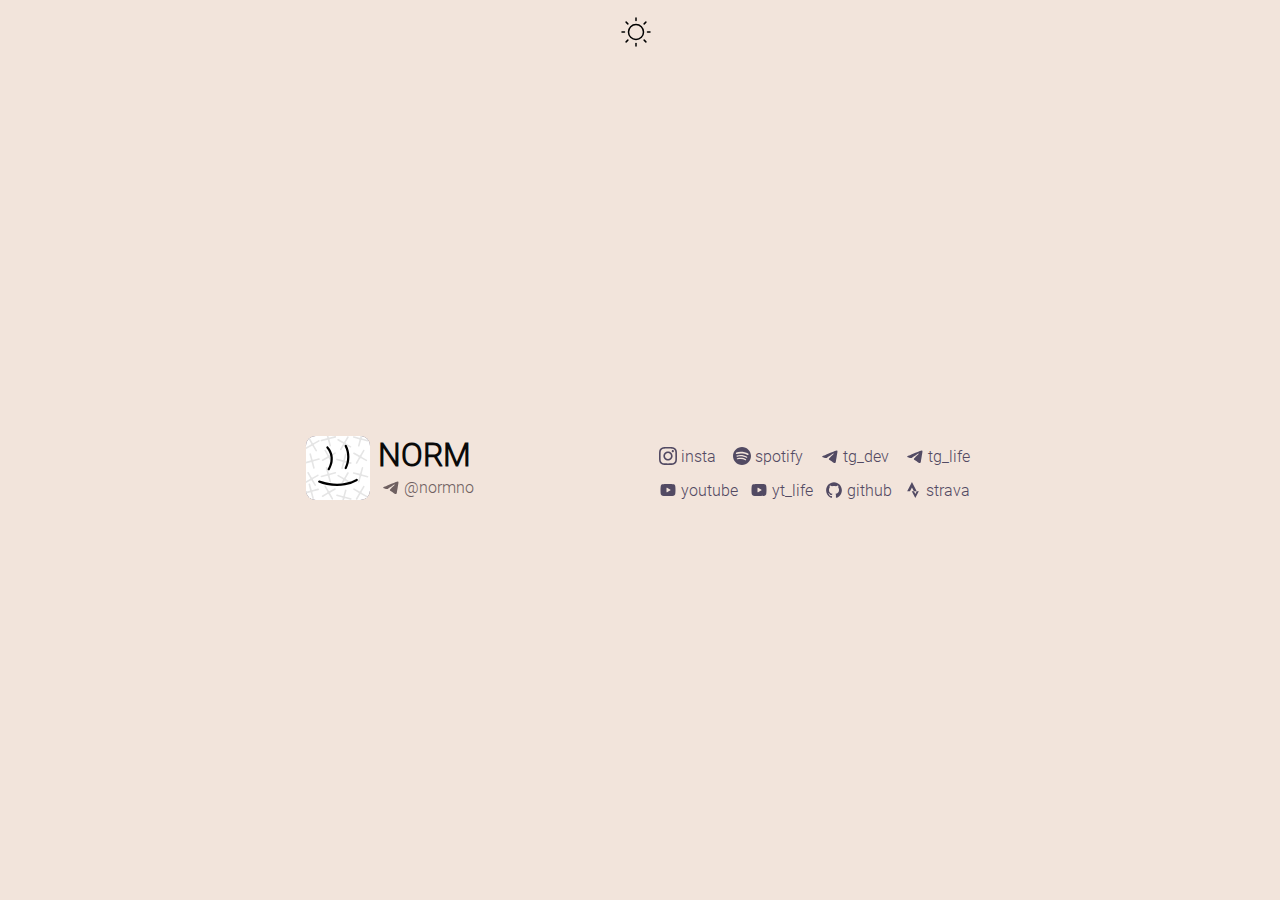
==== commit 8b37d8db: "delete vk, add tg dev channel" ====
--- a/index.html
+++ b/index.html
@@ -19,19 +19,36 @@
 </head>
 
 <body>
-    <div>
-        <input type="checkbox" class="custom-checkbox" id="happy" onchange="changeTheme(this.checked)">
-        <label for="happy"></label>
-        <script>
-            function changeTheme(isChecked) {
-                if (isChecked) {
-                    document.body.setAttribute('dark', '');
-                } else {
-                    document.body.removeAttribute('dark');
-                }
+    <input type="checkbox" class="custom-checkbox" id="happy" onchange="changeTheme(this.checked)">
+    <label for="happy"></label>
+    <script>
+        document.addEventListener("DOMContentLoaded", function () {
+            const themeToggle = document.getElementById('happy');
+            if (themeToggle) {
+                // Назначаем обработчик события для кнопки
+                themeToggle.addEventListener('change', function () {
+                    changeTheme(themeToggle.checked);
+                });
+                setInitialTheme(themeToggle);
             }
-        </script>
-        </div>
+        });
+        
+        function setInitialTheme(themeToggle) {
+            const isDarkMode = window.matchMedia('(prefers-color-scheme: dark)').matches;
+            themeToggle.checked = isDarkMode;
+            changeTheme(themeToggle.checked);
+        }
+    
+        function changeTheme(isChecked) {
+            if (isChecked) {
+                document.body.removeAttribute('light');
+                document.body.setAttribute('dark', '');
+            } else {
+                document.body.removeAttribute('dark');
+                document.body.setAttribute('light', '');
+            }
+        }
+    </script>
     <div class="main">
         <div class="wrapper">
             <div class="author">
@@ -41,7 +58,7 @@
                             .cls-1 {
                                 fill: #fff;
                             }
-            
+
                             .cls-2 {
                                 fill: #e5e5e5;
                             }
@@ -94,7 +111,8 @@
                     <h1>NORM</h1>
                     <a class="socials" href="https://t.me/normno" target="_blank">
                         <span class="social-logo">
-                            <svg xmlns="http://www.w3.org/2000/svg" width="18" height="18" viewBox="0 0 48 48" fill="currentcolor">
+                            <svg xmlns="http://www.w3.org/2000/svg" width="18" height="18" viewBox="0 0 48 48"
+                                fill="currentcolor">
                                 <path
                                     d="M5.83,23.616c12.568-5.529,28.832-12.27,31.077-13.203c5.889-2.442,7.696-1.974,6.795,3.434 c-0.647,3.887-2.514,16.756-4.002,24.766c-0.883,4.75-2.864,5.313-5.979,3.258c-1.498-0.989-9.059-5.989-10.7-7.163 c-1.498-1.07-3.564-2.357-0.973-4.892c0.922-0.903,6.966-6.674,11.675-11.166c0.617-0.59-0.158-1.559-0.87-1.086 c-6.347,4.209-15.147,10.051-16.267,10.812c-1.692,1.149-3.317,1.676-6.234,0.838c-2.204-0.633-4.357-1.388-5.195-1.676 C1.93,26.43,2.696,24.995,5.83,23.616z">
                                 </path>
@@ -107,7 +125,7 @@
 
             <div class="link-bar">
                 <div class="link-row">
-                    <a class="socials instagram" href="https://instagram.com/norm_182" target="_blank">
+                    <a class="socials instagram" href="https://www.instagram.com/norm_no_/" target="_blank">
                         <span class="social-logo">
                             <svg viewBox="0 0 128 128""
                             xmlns=" http://www.w3.org/2000/svg" width="18" height="18" fill="currentcolor">
@@ -117,17 +135,6 @@
                         </span>
                         insta
                     </a>
-                    <a class="socials vk" href="https://vk.com/norm_182" target="_blank">
-                        <span class="social-logo">
-                            <svg xmlns="http://www.w3.org/2000/svg" width="18" height="18" viewBox="0 0 512 512"
-                                fill="currentcolor">
-                                <path
-                                    d="M484.7 132c3.56-11.28 0-19.48-15.75-19.48h-52.37c-13.21 0-19.31 7.18-22.87 14.86c0 0-26.94 65.6-64.56 108.13c-12.2 12.3-17.79 16.4-24.4 16.4c-3.56 0-8.14-4.1-8.14-15.37V131.47c0-13.32-4.06-19.47-15.25-19.47H199c-8.14 0-13.22 6.15-13.22 12.3c0 12.81 18.81 15.89 20.84 51.76V254c0 16.91-3 20-9.66 20c-17.79 0-61-66.11-86.92-141.44C105 117.64 99.88 112 86.66 112H33.79C18.54 112 16 119.17 16 126.86c0 13.84 17.79 83.53 82.86 175.77c43.21 63 104.72 96.86 160.13 96.86c33.56 0 37.62-7.69 37.62-20.5v-47.66c0-15.37 3.05-17.93 13.73-17.93c7.62 0 21.35 4.09 52.36 34.33C398.28 383.6 404.38 400 424.21 400h52.36c15.25 0 22.37-7.69 18.3-22.55c-4.57-14.86-21.86-36.38-44.23-62c-12.2-14.34-30.5-30.23-36.09-37.92c-7.62-10.25-5.59-14.35 0-23.57c-.51 0 63.55-91.22 70.15-122">
-                                </path>
-                            </svg>
-                        </span>
-                        vk
-                    </a>
                     <a class="socials spotify" href="https://open.spotify.com/user/oo09uknyfa5kwyi226auy5erz"
                         target="_blank">
                         <span class="social-logo">
@@ -139,6 +146,17 @@
                         </span>
                         spotify
                     </a>
+                    <a class="socials telegram" href="https://t.me/developerbox" target="_blank">
+                        <span class="social-logo">
+                            <svg xmlns="http://www.w3.org/2000/svg" width="18" height="18" viewBox="0 0 48 48"
+                                fill="currentcolor">
+                                <path
+                                    d="M5.83,23.616c12.568-5.529,28.832-12.27,31.077-13.203c5.889-2.442,7.696-1.974,6.795,3.434 c-0.647,3.887-2.514,16.756-4.002,24.766c-0.883,4.75-2.864,5.313-5.979,3.258c-1.498-0.989-9.059-5.989-10.7-7.163 c-1.498-1.07-3.564-2.357-0.973-4.892c0.922-0.903,6.966-6.674,11.675-11.166c0.617-0.59-0.158-1.559-0.87-1.086 c-6.347,4.209-15.147,10.051-16.267,10.812c-1.692,1.149-3.317,1.676-6.234,0.838c-2.204-0.633-4.357-1.388-5.195-1.676 C1.93,26.43,2.696,24.995,5.83,23.616z">
+                                </path>
+                            </svg>
+                        </span>
+                        tg_dev
+                    </a>
                     <a class="socials telegram" href="https://t.me/atmosphericbox" target="_blank">
                         <span class="social-logo">
                             <svg xmlns="http://www.w3.org/2000/svg" width="18" height="18" viewBox="0 0 48 48"
@@ -148,7 +166,7 @@
                                 </path>
                             </svg>
                         </span>
-                        tg_channel
+                        tg_life
                     </a>
                 </div>
                 <div class="link-row">
@@ -190,14 +208,12 @@
                         xmlns=" http://www.w3.org/2000/svg" width="18" height="18" fill="currentcolor">
                                 <g>
                                     <polygon
-                                        points="226.172,26.001 90.149,288.345 170.29,288.345 226.172,184.036 281.605,288.345     361.116,288.345   "
-                                        />
+                                        points="226.172,26.001 90.149,288.345 170.29,288.345 226.172,184.036 281.605,288.345     361.116,288.345   " />
                                     <polygon
-                                        points="361.116,288.345 321.675,367.586 281.605,288.345 220.871,288.345 321.675,485.999     421.851,288.345   "
-                                        />
+                                        points="361.116,288.345 321.675,367.586 281.605,288.345 220.871,288.345 321.675,485.999     421.851,288.345   " />
                                 </g>
-                            <g/>
-                        </svg>
+                                <g />
+                            </svg>
                         </span>
                         strava
                     </a>
--- a/css/main.css
+++ b/css/main.css
@@ -89,6 +89,7 @@
 .custom-checkbox+label::before {
   content: '';
   display: inline-block;
+  cursor: pointer;
   width: 32px;
   height: 32px;
   margin-right: 0.5em;
@@ -227,5 +228,15 @@
   --var-author_acolor: #c9bfb5;
 }
 
+[light]{
+  --var-bgcolor: #f2e4db;
+  --var-logocolor: #524a63;
+  --var-socualscolor: var(--var-logocolor);
+  --var-selectionbgcolor: var(--var-logocolor);
+  --var-selectioncolor:#b1a6a6;
+  --var-bodyfontcolor: #0a0a0a;
+  --var-author_acolor: #6f6061;
+}
+
 .noisy {
 background-image: url([data-uri]);} 
